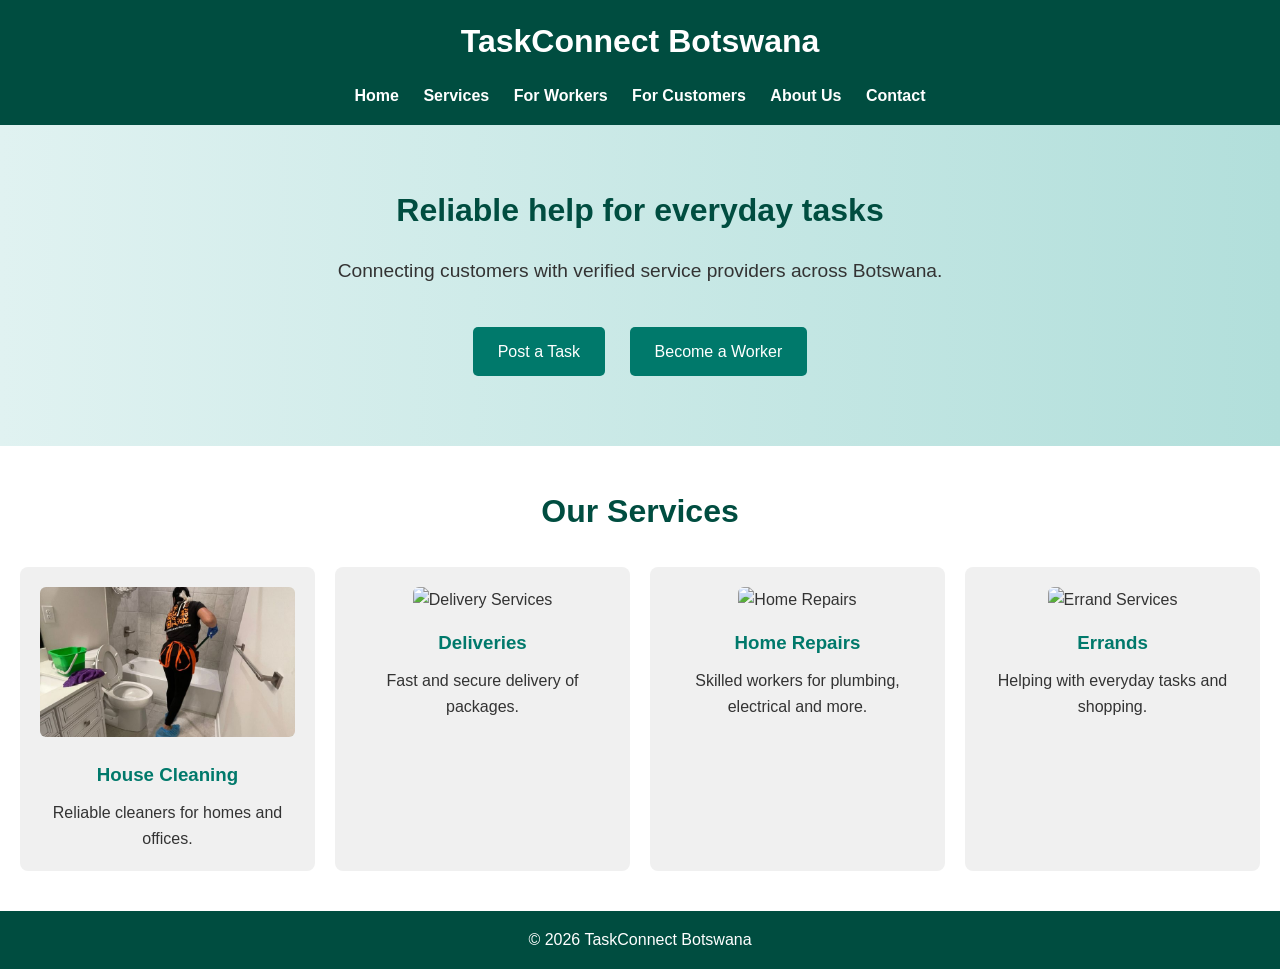
==== index.html @ d887fec6 "Update index.html" ====
<!DOCTYPE html>
<html lang="en">
<head>
  <meta charset="UTF-8">
  <title>TaskConnect Botswana</title>
  <link rel="stylesheet" href="style.css">
</head>
<body>
  <header>
    <h1>TaskConnect Botswana</h1>
    <nav>
      <a href="index.html">Home</a>
      <a href="services.html">Services</a>
      <a href="workers.html">For Workers</a>
      <a href="customers.html">For Customers</a>
      <a href="about.html">About Us</a>
      <a href="contact.html">Contact</a>
    </nav>
  </header>

  <section class="hero">
    <h2>Reliable help for everyday tasks</h2>
    <p>Connecting customers with verified service providers across Botswana.</p>
    <a class="btn" href="services.html">Post a Task</a>
    <a class="btn" href="workers.html">Become a Worker</a>
  </section>

  <!-- Services Section -->
  <section class="services">
    <h2>Our Services</h2>
    <div class="service-grid">
      <div class="service-card">
        <img src="Cleaning.jpg" alt="House Cleaning">
        <h3>House Cleaning</h3>
        <p>Reliable cleaners for homes and offices.</p>
      </div>
      <div class="service-card">
        <img src="DHL_.. loading.jpg" alt="Delivery Services">
        <h3>Deliveries</h3>
        <p>Fast and secure delivery of packages.</p>
      </div>
      <div class="service-card">
        <img src="images/repairs.jpg" alt="Home Repairs">
        <h3>Home Repairs</h3>
        <p>Skilled workers for plumbing, electrical and more.</p>
      </div>
      <div class="service-card">
        <img src="images/errands.jpg" alt="Errand Services">
        <h3>Errands</h3>
        <p>Helping with everyday tasks and shopping.</p>
      </div>
    </div>
  </section>

  <footer>
    <p>&copy; 2026 TaskConnect Botswana</p>
  </footer>
</body>
</html>
---- style.css ----
/* General Reset */
* {
  margin: 0;
  padding: 0;
  box-sizing: border-box;
}

/* Body Styling */
html, body {
  height: 100%;
}

body {
  display: flex;
  flex-direction: column;
  font-family: Arial, sans-serif;
  line-height: 1.6;
  background-color: #f9f9f9;
  color: #333;
}

/* Header */
header {
  background: #004d40;
  color: white;
  padding: 1em;
  text-align: center;
}

header h1 {
  margin-bottom: 0.5em;
}

nav {
  margin-top: 0.5em;
}

nav a {
  margin: 0 10px;
  color: white;
  text-decoration: none;
  font-weight: bold;
}

nav a:hover {
  text-decoration: underline;
}

/* Hero Section */
.hero {
  text-align: center;
  padding: 60px 20px;
  background: linear-gradient(to right, #e0f2f1, #b2dfdb);
  flex: 1;
}

.hero h2 {
  font-size: 2em;
  margin-bottom: 20px;
  color: #004d40;
}

.hero p {
  font-size: 1.2em;
  margin-bottom: 30px;
}

.btn {
  display: inline-block;
  margin: 10px;
  padding: 12px 25px;
  background: #00796b;
  color: white;
  text-decoration: none;
  border-radius: 5px;
  transition: background 0.3s ease;
}

.btn:hover {
  background: #004d40;
}

/* Services Section */
.services {
  padding: 40px 20px;
  text-align: center;
  background: #ffffff;
}

.services h2 {
  font-size: 2em;
  color: #004d40;
  margin-bottom: 30px;
}

.service-grid {
  display: grid;
  grid-template-columns: repeat(auto-fit, minmax(220px, 1fr));
  gap: 20px;
}

.service-card {
  background: #f0f0f0;
  border-radius: 8px;
  padding: 20px;
  transition: transform 0.3s ease, box-shadow 0.3s ease;
}

.service-card:hover {
  transform: translateY(-5px);
  box-shadow: 0 4px 12px rgba(0,0,0,0.15);
}

.service-card img {
  width: 100%;
  height: 150px;
  object-fit: cover;
  border-radius: 6px;
  margin-bottom: 15px;
}

.service-card h3 {
  color: #00796b;
  margin-bottom: 10px;
}

/* Footer */
footer {
  background: #004d40;
  color: white;
  text-align: center;
  padding: 1em;
  margin-top: auto;
}

/* Responsive Fixes */
@media (max-width: 768px) {
  nav a {
    display: block;
    margin: 8px 0;
  }

  .hero h2 {
    font-size: 1.6em;
  }

  .hero p {
    font-size: 1em;
  }

  .btn {
    padding: 10px 20px;
  }
}
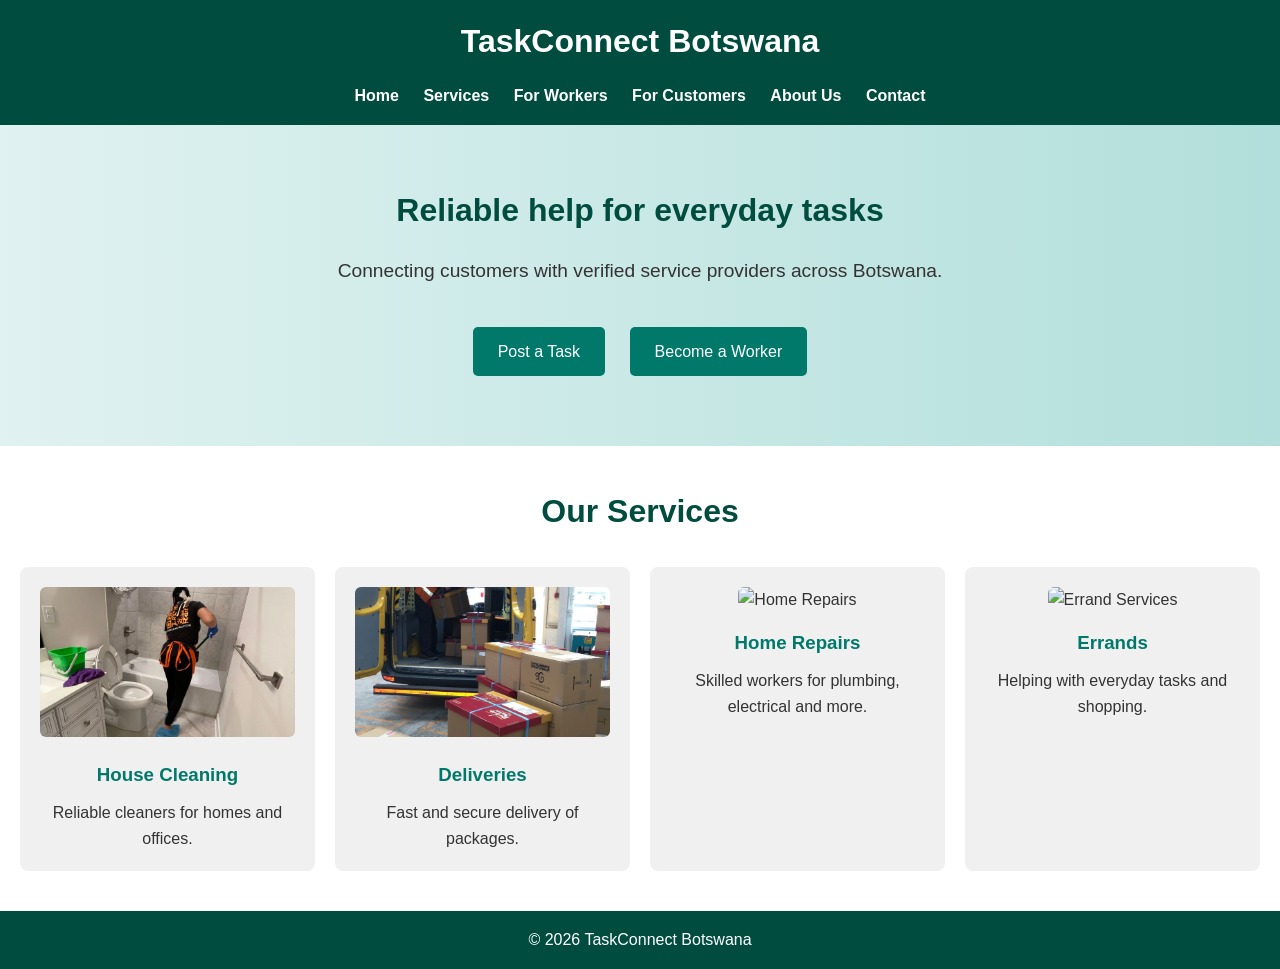
==== commit a3507e7c: "Fix image source for delivery services" ====
--- a/index.html
+++ b/index.html
@@ -35,7 +35,7 @@
         <p>Reliable cleaners for homes and offices.</p>
       </div>
       <div class="service-card">
-        <img src="DHL_.. loading.jpg" alt="Delivery Services">
+        <img src="DHL_.. loading" alt="Delivery Services">
         <h3>Deliveries</h3>
         <p>Fast and secure delivery of packages.</p>
       </div>
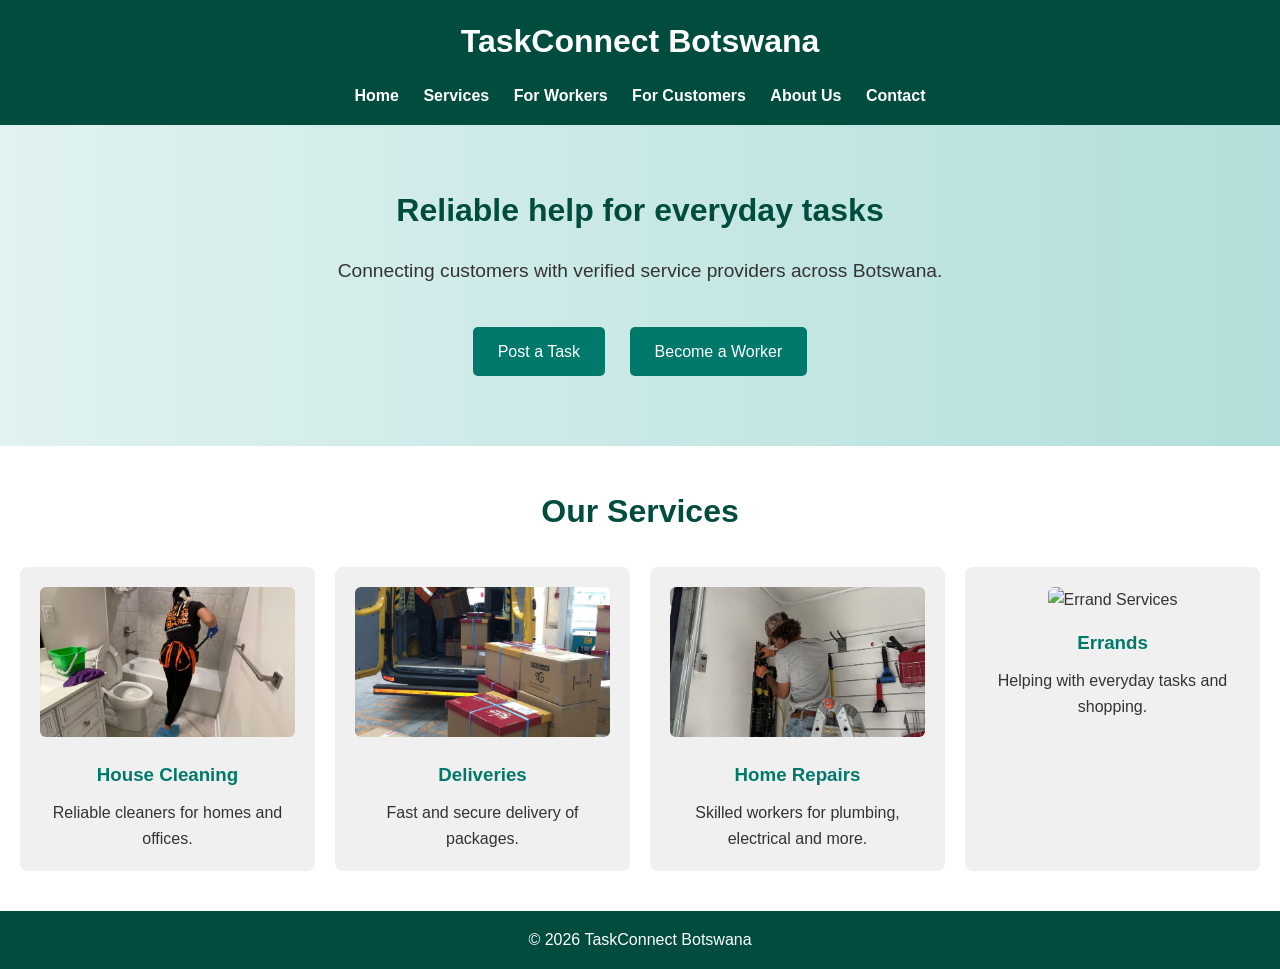
==== commit baefadb3: "Update index.html" ====
--- a/index.html
+++ b/index.html
@@ -40,7 +40,7 @@
         <p>Fast and secure delivery of packages.</p>
       </div>
       <div class="service-card">
-        <img src="images/repairs.jpg" alt="Home Repairs">
+        <img src="Electrician_.jpg" alt="Home Repairs">
         <h3>Home Repairs</h3>
         <p>Skilled workers for plumbing, electrical and more.</p>
       </div>
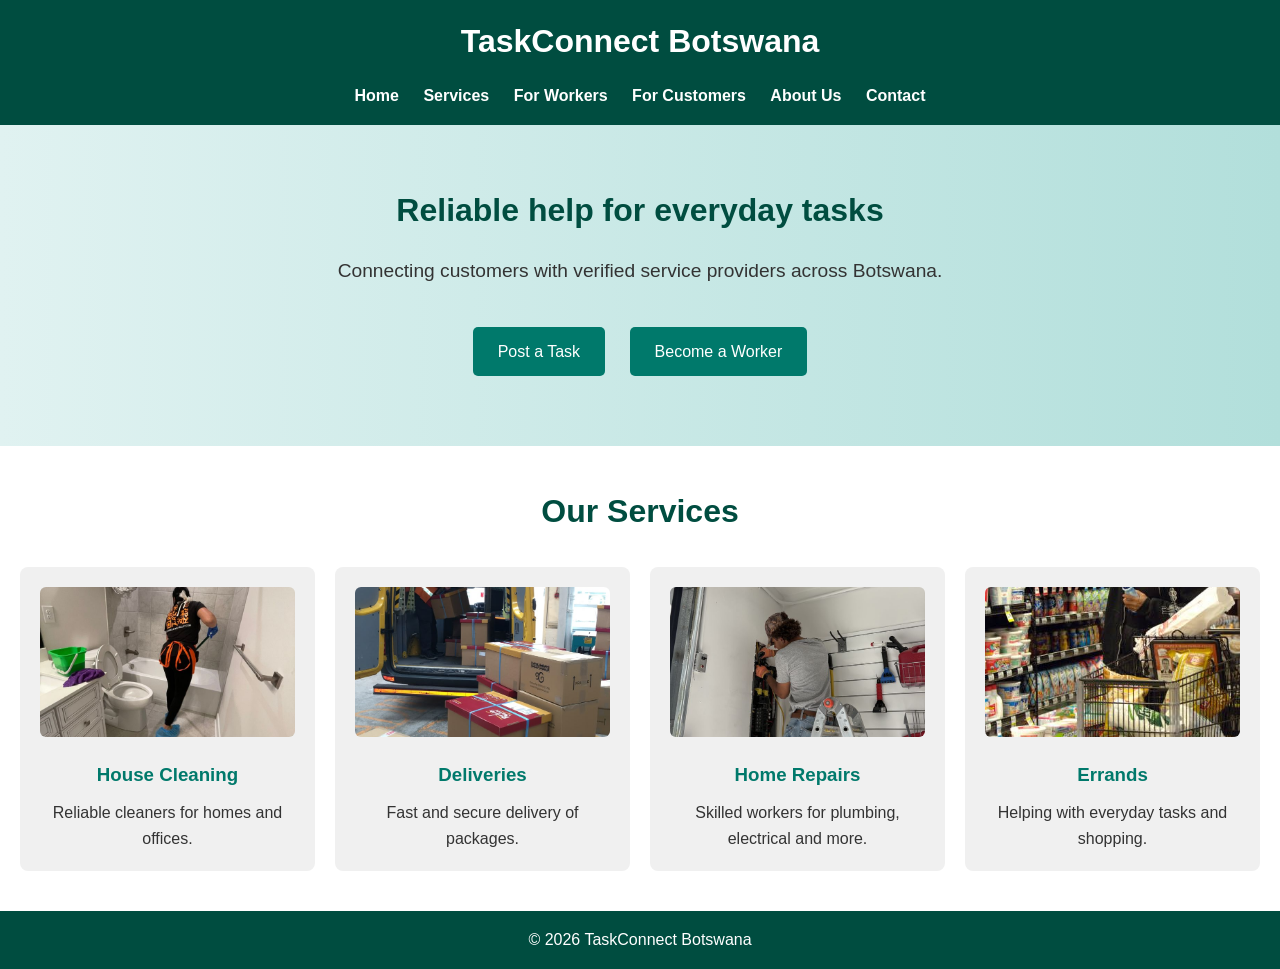
==== commit 8e29659b: "Update image source for Errand Services" ====
--- a/index.html
+++ b/index.html
@@ -45,7 +45,7 @@
         <p>Skilled workers for plumbing, electrical and more.</p>
       </div>
       <div class="service-card">
-        <img src="images/errands.jpg" alt="Errand Services">
+        <img src="Diana Ross running errands in Los Angeles, California on February 20, 2005.jpg" alt="Errand Services">
         <h3>Errands</h3>
         <p>Helping with everyday tasks and shopping.</p>
       </div>
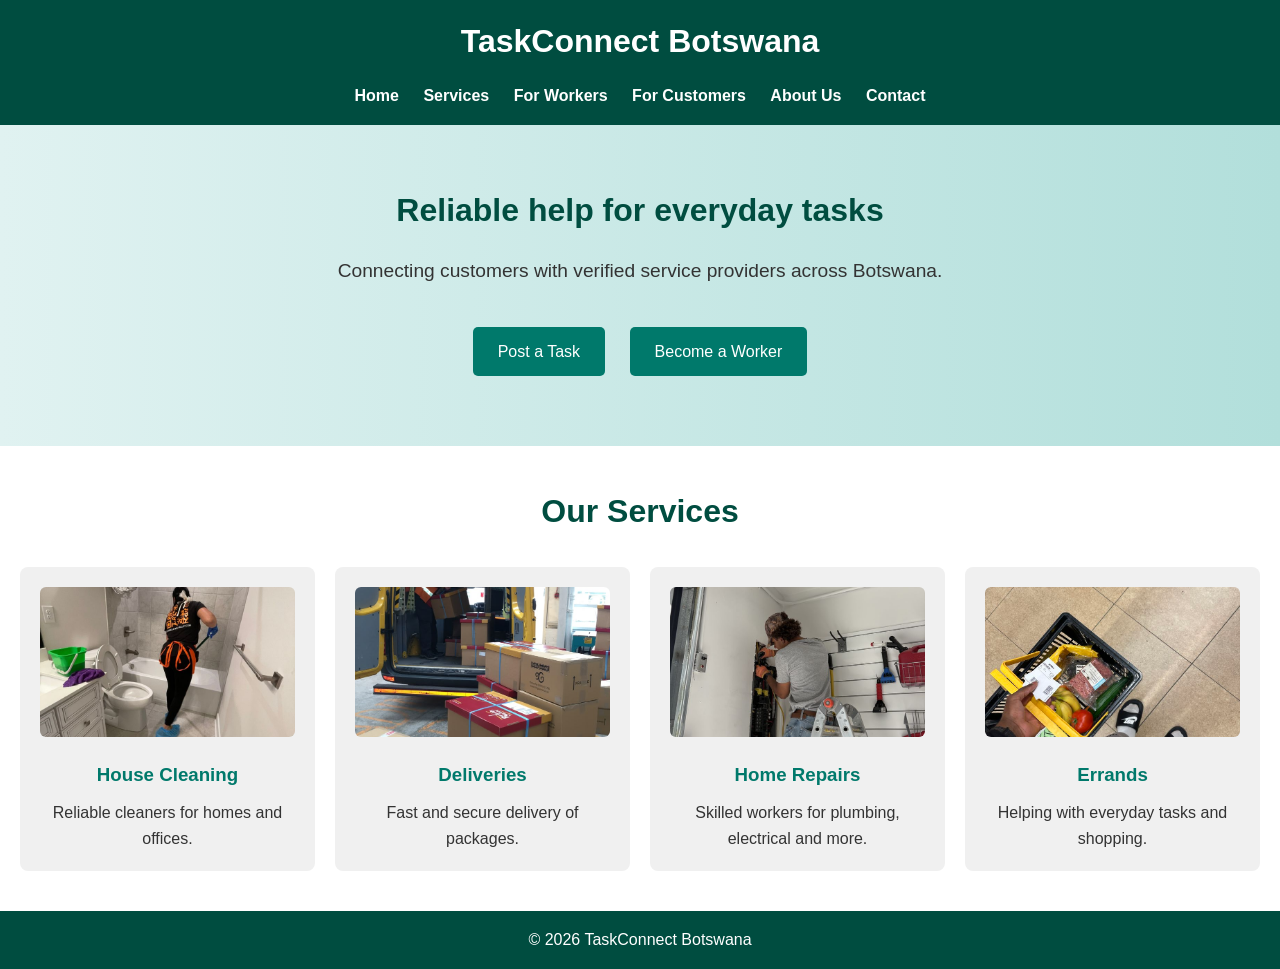
==== commit 76886681: "Update index.html" ====
--- a/index.html
+++ b/index.html
@@ -45,7 +45,7 @@
         <p>Skilled workers for plumbing, electrical and more.</p>
       </div>
       <div class="service-card">
-        <img src="Diana Ross running errands in Los Angeles, California on February 20, 2005.jpg" alt="Errand Services">
+        <img src="groceries aesthetic.jpg" alt="Errand Services">
         <h3>Errands</h3>
         <p>Helping with everyday tasks and shopping.</p>
       </div>
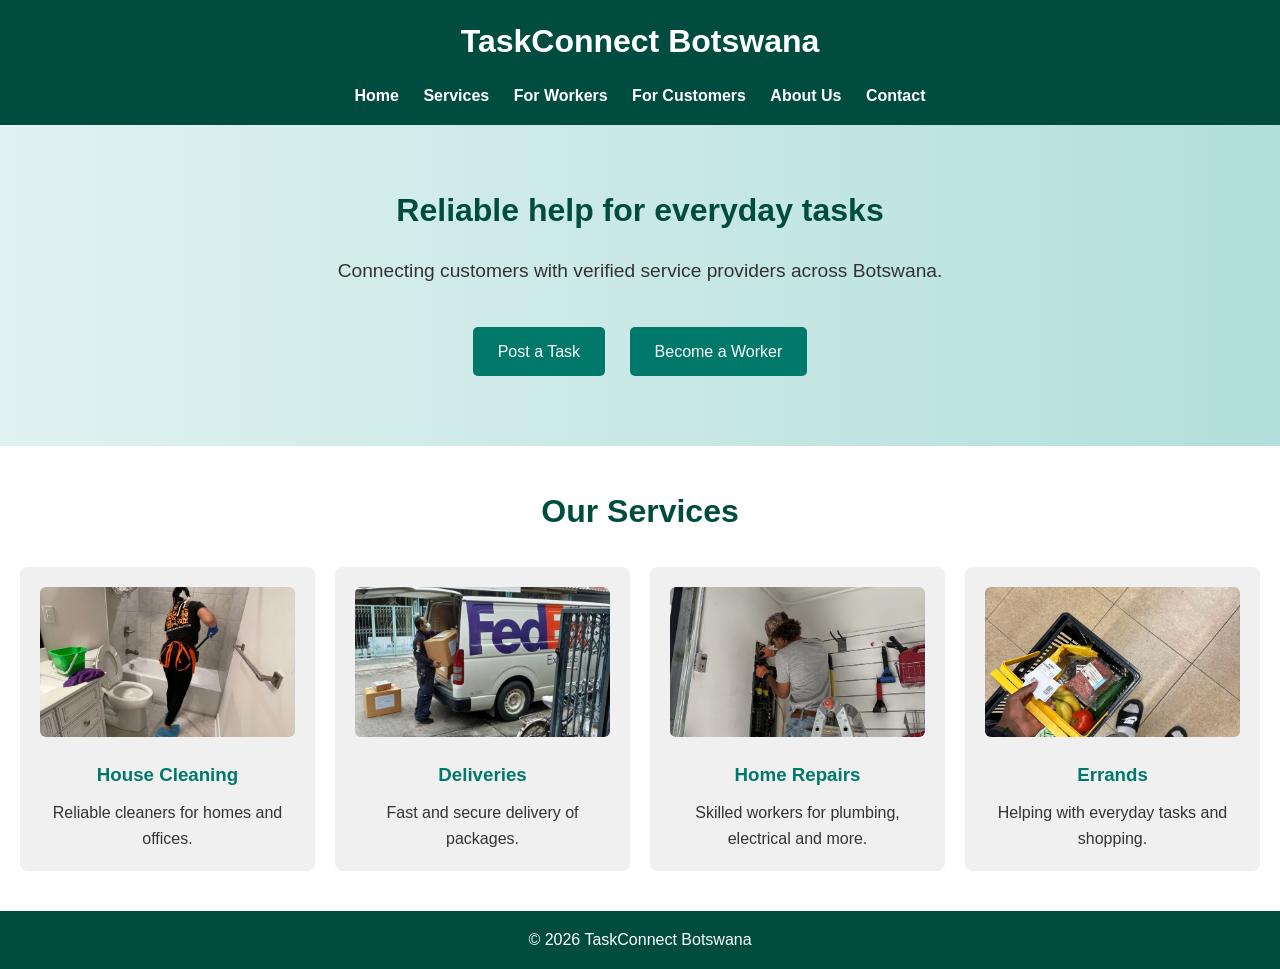
==== commit 5b9a6b1d: "Update index.html" ====
--- a/index.html
+++ b/index.html
@@ -35,7 +35,7 @@
         <p>Reliable cleaners for homes and offices.</p>
       </div>
       <div class="service-card">
-        <img src="DHL_.. loading" alt="Delivery Services">
+        <img src="Ordering and Delivery for Love-Inspired Home Décor _ Human Touch Official.jpg" alt="Delivery Services">
         <h3>Deliveries</h3>
         <p>Fast and secure delivery of packages.</p>
       </div>
